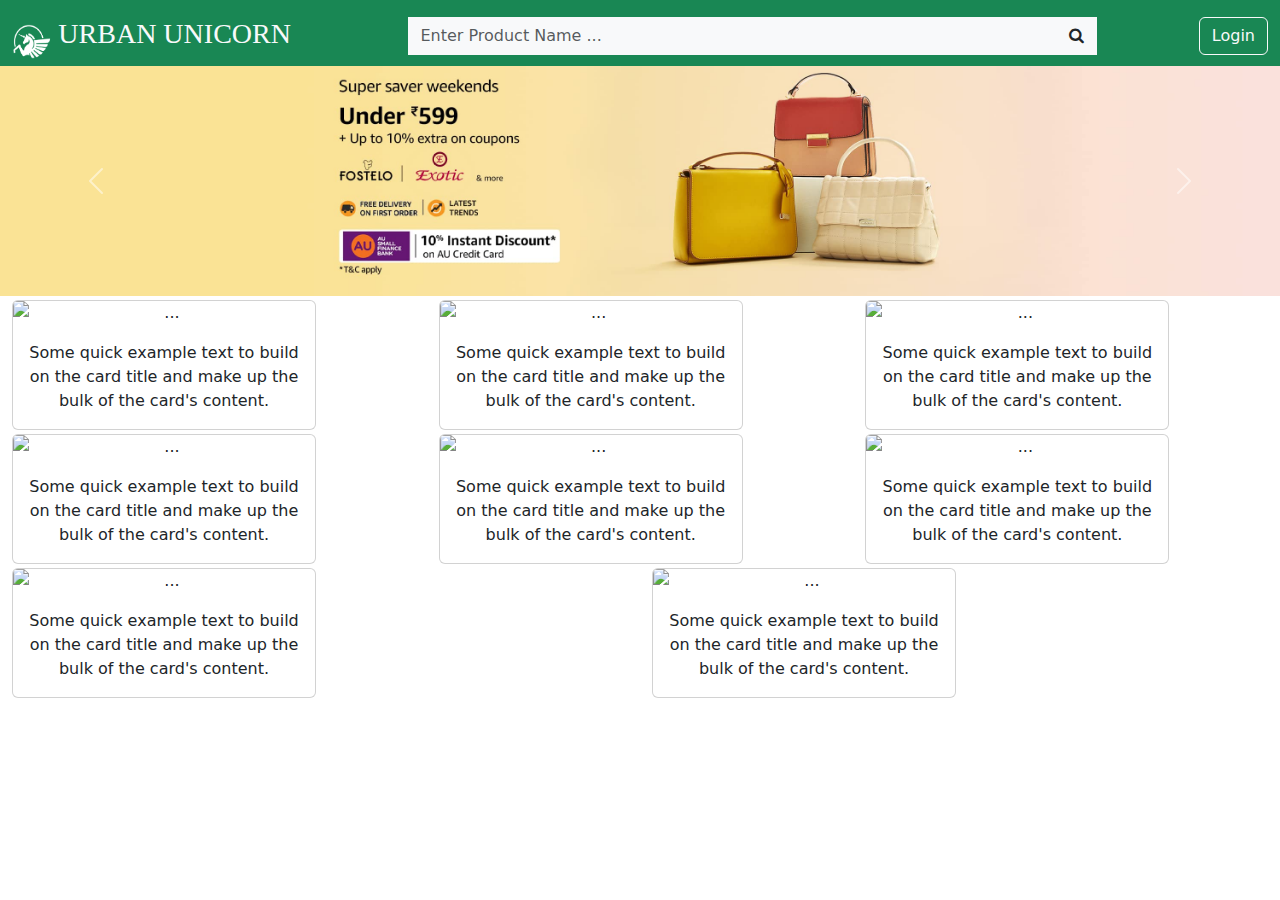
==== index.html @ f3f1f950 "uu" ====
<!DOCTYPE html>
<html lang="en">

<head>
  <meta charset="UTF-8">
  <meta name="viewport" content="width=device-width, initial-scale=1.0">
  <title>UrbanUnicorn</title>
  <link rel="stylesheet" href="assets/bootstrap/bootstrap.min.css">
  <link rel="stylesheet" href="https://cdn.jsdelivr.net/npm/font-awesome@4.7.0/css/font-awesome.css">
  <link rel="stylesheet" href="assets/style.css">
  <link rel="icon" href="assets/logo.png" type="image/x-icon">
</head>

<body>
  <header style="width: 100vw;">
    <nav class="navbar navbar-expand-lg bg-success" style="width: 100vw;">
      <div class="container-fluid">
        <a class="navbar-brand" href="#">
          <img src="assets/logo.png" alt="Logo" width="40" height="35" class="d-inline-block align-text-top">
          <span class="text-light fs-3"
            style="font-family: Cambria, Cochin, Georgia, Times, 'Times New Roman', serif;">URBAN UNICORN</span>
        </a>

        <form class="d-flex bg-light " role="search" action="search.html">
          <input style="width: 50vw;" class="form-control me-2 rounded-0 bg-light border-0" type="search"
            placeholder="Enter Product Name ..." aria-label="Search">
          <button class="btn " type="submit"><i class="fa fa-search"></i></button>
        </form>



        <!-- Button trigger modal -->
        <button type="button" class="btn btn-outline-light  login-bth" data-bs-toggle="modal"
          data-bs-target="#loginModal">
          Login
        </button>
        <!-- Login Modal -->
        <div class="modal fade " id="loginModal" tabindex="-1" aria-labelledby="exampleModalLabel" aria-hidden="true">
          <div class="modal-dialog">
            <div class="modal-content">
              <div class="modal-header">
                <h1 class="modal-title fs-5" id="exampleModalLabel">Login</h1>
                <button type="button" class="btn-close" data-bs-dismiss="modal" aria-label="Close"></button>
              </div>
              <div class="modal-body">
                <!-- form -->
                <form>
                  <div class="mb-3">
                    <label for="exampleInputEmail1" class="form-label">Email address</label>
                    <input type="email" class="form-control" id="exampleInputEmail1" aria-describedby="emailHelp">
                  </div>
                  <div class="mb-3">
                    <label for="exampleInputPassword1" class="form-label">Password</label>
                    <input type="password" class="form-control" id="exampleInputPassword1">
                  </div>
                  <button type="submit" class="btn btn-primary">Login</button>
                </form>
                Dont have an account?
                <a type="button" class="" style="text-decoration: none;" data-bs-toggle="modal"
                  data-bs-target="#signupModal">
                  SignUp Now
                </a>
              </div>
            </div>
          </div>
        </div>


        <!-- Signup Modal -->
        <div class="modal fade " id="signupModal" tabindex="-1" aria-labelledby="exampleModalLabel" aria-hidden="true">
          <div class="modal-dialog">
            <div class="modal-content">
              <div class="modal-header">
                <h1 class="modal-title fs-5" id="exampleModalLabel">Sign-Up</h1>
                <button type="button" class="btn-close" data-bs-dismiss="modal" aria-label="Close"></button>
              </div>
              <div class="modal-body">
                <!-- form -->
                <form>
                  <div class="mb-3">
                    <label for="exampleInputEmail1" class="form-label"> Enter Name</label>
                    <input type="text" class="form-control" aria-describedby="emailHelp">
                  </div>
                  <div class="mb-3">
                    <label for="exampleInputEmail1" class="form-label"> Enter Email address</label>
                    <input type="email" class="form-control" id="exampleInputEmail1" aria-describedby="emailHelp">
                  </div>
                  <div class="mb-3">
                    <label for="exampleInputPassword1" class="form-label">Password</label>
                    <input type="password" class="form-control" id="exampleInputPassword1">
                  </div>
                  <button type="submit" class="btn btn-primary">Register</button>
                </form>
              </div>
            </div>
          </div>
        </div>


      </div>
    </nav>
  </header>

  <main style="background-color: #dddddd;">
    <div id="carouselExampleInterval " class="carousel slide mt-3" data-bs-ride="carousel">
      <div class="carousel-inner" style="height: 230px; width: 100vw;">
        <div class="carousel-item active" data-bs-interval="2000">
          <img src="assets/images/banner1.jpg" class="d-block w-100" alt="...">
        </div>
        <div class="carousel-item" data-bs-interval="2000">
          <img src="assets/images/banner2.jpg" class="d-block w-100" alt="...">
        </div>
        <div class="carousel-item" data-bs-interval="2000">
          <img src="assets/images/banner3.jpg" class="d-block w-100" alt="...">
        </div>
      </div>
      <button class="carousel-control-prev" type="button" data-bs-target="#carouselExampleInterval"
        data-bs-slide="prev">
        <span class="carousel-control-prev-icon" aria-hidden="true"></span>
        <span class="visually-hidden">Previous</span>
      </button>
      <button class="carousel-control-next" type="button" data-bs-target="#carouselExampleInterval"
        data-bs-slide="next">
        <span class="carousel-control-next-icon" aria-hidden="true"></span>
        <span class="visually-hidden">Next</span>
      </button>
    </div>







  </main>
  <div class="container-fluid ">
    <div class=" text-center ">
      <div class="row " style="width: 100vw;">
        <div class="col mt-1">

          <div class="card" style="width: 19rem;">
            <img src="https://source.unsplash.com/300x200/?smartphone" class="card-img-top" alt="...">
            <div class="card-body">
              <p class="card-text">Some quick example text to build on the card title and make up the bulk of the card's
                content.</p>
            </div>
          </div>

        </div>
        <div class="col mt-1">

          <div class="card" style="width: 19rem;">
            <img src="https://source.unsplash.com/300x200/?shoes" class="card-img-top" alt="...">
            <div class="card-body">
              <p class="card-text">Some quick example text to build on the card title and make up the bulk of the card's
                content.</p>
            </div>
          </div>

        </div>
        <div class="col mt-1">

          <div class="card" style="width: 19rem;">
            <img src="https://source.unsplash.com/300x200/?computer" class="card-img-top" alt="...">
            <div class="card-body">
              <p class="card-text">Some quick example text to build on the card title and make up the bulk of the card's
                content.</p>
            </div>
          </div>

        </div>
        <div class="col mt-1">
          <div class="card" style="width: 19rem;">
            <img src="https://source.unsplash.com/300x200/?shirts" class="card-img-top" alt="...">
            <div class="card-body">
              <p class="card-text">Some quick example text to build on the card title and make up the bulk of the card's
                content.</p>
            </div>
          </div>
        </div>

        <div class="col mt-1">

          <div class="card" style="width: 19rem;">
            <img src="https://source.unsplash.com/300x200/?spects" class="card-img-top" alt="...">
            <div class="card-body">
              <p class="card-text">Some quick example text to build on the card title and make up the bulk of the card's
                content.</p>
            </div>
          </div>

        </div>
        <div class="col mt-1">

          <div class="card" style="width: 19rem;">
            <img src="https://source.unsplash.com/300x200/?chairs" class="card-img-top" alt="...">
            <div class="card-body">
              <p class="card-text">Some quick example text to build on the card title and make up the bulk of the card's
                content.</p>
            </div>
          </div>

        </div>
        <div class="col mt-1">

          <div class="card" style="width: 19rem;">
            <img src="https://source.unsplash.com/300x200/?jeans" class="card-img-top" alt="...">
            <div class="card-body">
              <p class="card-text">Some quick example text to build on the card title and make up the bulk of the card's
                content.</p>
            </div>
          </div>

        </div>
        <div class="col mt-1">
          <div class="card" style="width: 19rem;">
            <img src="https://source.unsplash.com/300x200/?outfit" class="card-img-top" alt="...">
            <div class="card-body">
              <p class="card-text">Some quick example text to build on the card title and make up the bulk of the card's
                content.</p>
            </div>
          </div>
        </div>

      </div>
    </div>
  </div>



</body>
<script src="assets/bootstrap/bootstrap.bundle.min.js"></script>

</html>
---- assets/style.css ----
*{
    margin: 0;
    padding: 0;
}
 /* Hide scrollbar for Chrome, Safari and Opera */
body::-webkit-scrollbar {
    display: none;
  }
  
  /* Hide scrollbar for IE, Edge and Firefox */
 body {
    -ms-overflow-style: none;  /* IE and Edge */
    scrollbar-width: none;  /* Firefox */
  } 
  html {
    scrollbar-width: none;
  }

header{
    background-color: #800000;
    height: 50px;
    cursor: default;
    width: 100vw;
    position: absolute;
    position: static;
}
header .logo{
    display: inline;
    padding-left: 20px;
    color: white;
    text-decoration: none;

}
header .logo img{
    display: inline;
    width: 40px;
    height: 34px;
    margin-bottom: 10px;
}
header .logo h1{
    display: inline;
    text-transform: uppercase;
    font-size: 33px;
    font-family: Cambria, Cochin, Georgia, Times, 'Times New Roman', serif;
}
header .search{
    display: inline;
    margin-left: 20px;
    padding: 10px;
    background-color: #fff;
}
header .search i{
    display: inline;
    position: relative;
    color: gray;
    background-color: #fff;
    height: 35px;
    width: 35px;
}
form{
    display: inline;
}
header .search input{
    height: 35px;
    width: 300px;
    padding-left: 10px;
    border: none;
    border-color: transparent;
    outline: none;
}
header .search input::placeholder {
    font: 18px sans-serif;
}


main .banner{
    margin-top: 60px;
}
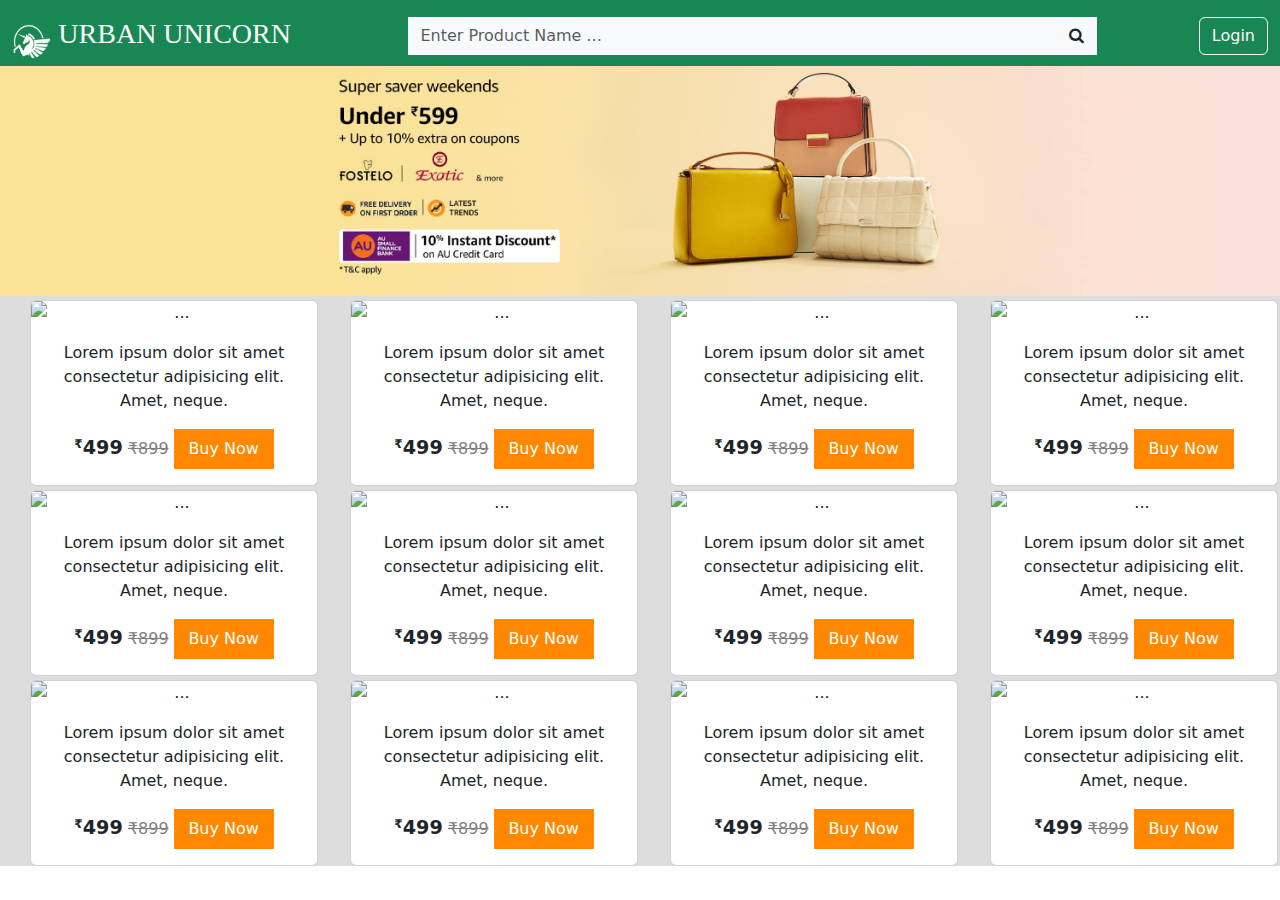
==== commit b326fcd9: "todolist" ====
--- a/index.html
+++ b/index.html
@@ -3,7 +3,7 @@
 
 <head>
   <meta charset="UTF-8">
-  <meta name="viewport" content="width=device-width, initial-scale=1.0">
+  <meta name="viewport" content="width=1024, initial-scale=1, maximum-scale=1, user-scalable=yes">
   <title>UrbanUnicorn</title>
   <link rel="stylesheet" href="assets/bootstrap/bootstrap.min.css">
   <link rel="stylesheet" href="https://cdn.jsdelivr.net/npm/font-awesome@4.7.0/css/font-awesome.css">
@@ -101,132 +101,187 @@
     </nav>
   </header>
 
-  <main style="background-color: #dddddd;">
+  <main  style="background-color: #dddddd;">
     <div id="carouselExampleInterval " class="carousel slide mt-3" data-bs-ride="carousel">
       <div class="carousel-inner" style="height: 230px; width: 100vw;">
-        <div class="carousel-item active" data-bs-interval="2000">
+        <div class="carousel-item active" data-bs-interval="2500">
           <img src="assets/images/banner1.jpg" class="d-block w-100" alt="...">
         </div>
-        <div class="carousel-item" data-bs-interval="2000">
+        <div class="carousel-item" data-bs-interval="2500">
           <img src="assets/images/banner2.jpg" class="d-block w-100" alt="...">
         </div>
-        <div class="carousel-item" data-bs-interval="2000">
+        <div class="carousel-item" data-bs-interval="2500">
           <img src="assets/images/banner3.jpg" class="d-block w-100" alt="...">
         </div>
       </div>
-      <button class="carousel-control-prev" type="button" data-bs-target="#carouselExampleInterval"
-        data-bs-slide="prev">
-        <span class="carousel-control-prev-icon" aria-hidden="true"></span>
-        <span class="visually-hidden">Previous</span>
-      </button>
-      <button class="carousel-control-next" type="button" data-bs-target="#carouselExampleInterval"
-        data-bs-slide="next">
-        <span class="carousel-control-next-icon" aria-hidden="true"></span>
-        <span class="visually-hidden">Next</span>
-      </button>
+      
     </div>
 
 
 
 
-
-
-
-  </main>
-  <div class="container-fluid ">
-    <div class=" text-center ">
-      <div class="row " style="width: 100vw;">
-        <div class="col mt-1">
-
-          <div class="card" style="width: 19rem;">
-            <img src="https://source.unsplash.com/300x200/?smartphone" class="card-img-top" alt="...">
-            <div class="card-body">
-              <p class="card-text">Some quick example text to build on the card title and make up the bulk of the card's
-                content.</p>
-            </div>
-          </div>
-
-        </div>
-        <div class="col mt-1">
-
-          <div class="card" style="width: 19rem;">
-            <img src="https://source.unsplash.com/300x200/?shoes" class="card-img-top" alt="...">
-            <div class="card-body">
-              <p class="card-text">Some quick example text to build on the card title and make up the bulk of the card's
-                content.</p>
-            </div>
-          </div>
-
-        </div>
-        <div class="col mt-1">
-
-          <div class="card" style="width: 19rem;">
-            <img src="https://source.unsplash.com/300x200/?computer" class="card-img-top" alt="...">
-            <div class="card-body">
-              <p class="card-text">Some quick example text to build on the card title and make up the bulk of the card's
-                content.</p>
-            </div>
-          </div>
-
-        </div>
-        <div class="col mt-1">
-          <div class="card" style="width: 19rem;">
-            <img src="https://source.unsplash.com/300x200/?shirts" class="card-img-top" alt="...">
-            <div class="card-body">
-              <p class="card-text">Some quick example text to build on the card title and make up the bulk of the card's
-                content.</p>
-            </div>
-          </div>
-        </div>
-
-        <div class="col mt-1">
-
-          <div class="card" style="width: 19rem;">
-            <img src="https://source.unsplash.com/300x200/?spects" class="card-img-top" alt="...">
-            <div class="card-body">
-              <p class="card-text">Some quick example text to build on the card title and make up the bulk of the card's
-                content.</p>
-            </div>
-          </div>
-
-        </div>
-        <div class="col mt-1">
-
-          <div class="card" style="width: 19rem;">
-            <img src="https://source.unsplash.com/300x200/?chairs" class="card-img-top" alt="...">
-            <div class="card-body">
-              <p class="card-text">Some quick example text to build on the card title and make up the bulk of the card's
-                content.</p>
-            </div>
-          </div>
-
-        </div>
-        <div class="col mt-1">
-
-          <div class="card" style="width: 19rem;">
-            <img src="https://source.unsplash.com/300x200/?jeans" class="card-img-top" alt="...">
-            <div class="card-body">
-              <p class="card-text">Some quick example text to build on the card title and make up the bulk of the card's
-                content.</p>
-            </div>
-          </div>
-
-        </div>
-        <div class="col mt-1">
-          <div class="card" style="width: 19rem;">
-            <img src="https://source.unsplash.com/300x200/?outfit" class="card-img-top" alt="...">
-            <div class="card-body">
-              <p class="card-text">Some quick example text to build on the card title and make up the bulk of the card's
-                content.</p>
-            </div>
-          </div>
-        </div>
-
+    <div class="container-fluid " style="margin-left: 18px; margin-right: 20px;">
+      <div class=" text-center ">
+        <div class="row product" style="width: 100vw;">
+          <div class="col mt-1">
+  
+            <div class="card" style="width: 18rem;">
+              <img src="https://source.unsplash.com/300x200/?smartphone" class="card-img-top" alt="...">
+              <div class="card-body ">
+                <p class="card-text">Lorem ipsum dolor sit amet consectetur adipisicing elit. Amet, neque.</p>
+                <b><sup>₹</sup><span style="font-size: larger;">499</span></b> <span style="color: grey; text-decoration: line-through;">₹899</span>
+                <button class="b1">Buy Now</button>
+              </div>
+            </div>
+  
+          </div>
+          <div class="col mt-1">
+  
+            <div class="card" style="width: 18rem;">
+              <img src="https://source.unsplash.com/300x200/?shoes" class="card-img-top" alt="...">
+              <div class="card-body">
+                <p class="card-text">Lorem ipsum dolor sit amet consectetur adipisicing elit. Amet, neque.</p>
+                <b><sup>₹</sup><span style="font-size: larger;">499</span></b> <span style="color: grey; text-decoration: line-through;">₹899</span>
+                <button class="b1">Buy Now</button>
+              </div>
+            </div>
+  
+          </div>
+          <div class="col mt-1">
+  
+            <div class="card" style="width: 18rem;">
+              <img src="https://source.unsplash.com/300x200/?computer" class="card-img-top" alt="...">
+              <div class="card-body">
+                <p class="card-text">Lorem ipsum dolor sit amet consectetur adipisicing elit. Amet, neque.</p>
+                <b><sup>₹</sup><span style="font-size: larger;">499</span></b> <span style="color: grey; text-decoration: line-through;">₹899</span>
+                <button class="b1">Buy Now</button>
+              </div>
+            </div>
+  
+          </div>
+          <div class="col mt-1">
+            <div class="card" style="width: 18rem;">
+              <img src="https://source.unsplash.com/300x200/?shirts" class="card-img-top" alt="...">
+              <div class="card-body">
+                <p class="card-text">Lorem ipsum dolor sit amet consectetur adipisicing elit. Amet, neque.</p>
+                <b><sup>₹</sup><span style="font-size: larger;">499</span></b> <span style="color: grey; text-decoration: line-through;">₹899</span>
+                <button class="b1">Buy Now</button>
+              </div>
+            </div>
+          </div>
+  
+          <div class="col mt-1">
+  
+            <div class="card" style="width: 18rem;">
+              <img src="https://source.unsplash.com/300x200/?spects" class="card-img-top" alt="...">
+              <div class="card-body">
+                <p class="card-text">Lorem ipsum dolor sit amet consectetur adipisicing elit. Amet, neque.</p>
+                <b><sup>₹</sup><span style="font-size: larger;">499</span></b> <span style="color: grey; text-decoration: line-through;">₹899</span>
+                <button class="b1">Buy Now</button>
+              </div>
+            </div>
+  
+          </div>
+
+          
+          <div class="col mt-1">
+  
+            <div class="card" style="width: 18rem;">
+              <img src="https://source.unsplash.com/300x200/?chairs" class="card-img-top" alt="...">
+              <div class="card-body">
+                <p class="card-text">Lorem ipsum dolor sit amet consectetur adipisicing elit. Amet, neque.</p>
+                <b><sup>₹</sup><span style="font-size: larger;">499</span></b> <span style="color: grey; text-decoration: line-through;">₹899</span>
+                <button class="b1">Buy Now</button>
+              </div>
+            </div>
+  
+          </div>
+          <div class="col mt-1">
+  
+            <div class="card" style="width: 18rem;">
+              <img src="https://source.unsplash.com/300x200/?music" class="card-img-top" alt="...">
+              <div class="card-body">
+                <p class="card-text">Lorem ipsum dolor sit amet consectetur adipisicing elit. Amet, neque.</p>
+                <b><sup>₹</sup><span style="font-size: larger;">499</span></b> <span style="color: grey; text-decoration: line-through;">₹899</span>
+                <button class="b1">Buy Now</button>
+              </div>
+            </div>
+  
+          </div>
+          <div class="col mt-1">
+  
+            <div class="card" style="width: 18rem;">
+              <img src="https://source.unsplash.com/300x200/?game" class="card-img-top" alt="...">
+              <div class="card-body">
+                <p class="card-text">Lorem ipsum dolor sit amet consectetur adipisicing elit. Amet, neque.</p>
+                <b><sup>₹</sup><span style="font-size: larger;">499</span></b> <span style="color: grey; text-decoration: line-through;">₹899</span>
+                <button class="b1">Buy Now</button>
+              </div>
+            </div>
+  
+          </div>
+          <div class="col mt-1">
+  
+            <div class="card" style="width: 18rem;">
+              <img src="https://source.unsplash.com/300x200/?band" class="card-img-top" alt="...">
+              <div class="card-body">
+                <p class="card-text">Lorem ipsum dolor sit amet consectetur adipisicing elit. Amet, neque.</p>
+                <b><sup>₹</sup><span style="font-size: larger;">499</span></b> <span style="color: grey; text-decoration: line-through;">₹899</span>
+                <button class="b1">Buy Now</button>
+              </div>
+            </div>
+  
+          </div>
+          <div class="col mt-1">
+  
+            <div class="card" style="width: 18rem;">
+              <img src="https://source.unsplash.com/300x200/?harddisk" class="card-img-top" alt="...">
+              <div class="card-body">
+                <p class="card-text">Lorem ipsum dolor sit amet consectetur adipisicing elit. Amet, neque.</p>
+                <b><sup>₹</sup><span style="font-size: larger;">499</span></b> <span style="color: grey; text-decoration: line-through;">₹899</span>
+                <button class="b1">Buy Now</button>
+              </div>
+            </div>
+  
+          </div>
+
+          <div class="col mt-1">
+  
+            <div class="card" style="width: 18rem;">
+              <img src="https://source.unsplash.com/300x200/?headphone" class="card-img-top" alt="...">
+              <div class="card-body">
+                <p class="card-text">Lorem ipsum dolor sit amet consectetur adipisicing elit. Amet, neque.</p>
+                <b><sup>₹</sup><span style="font-size: larger;">499</span></b> <span style="color: grey; text-decoration: line-through;">₹899</span>
+                <button class="b1">Buy Now</button>
+              </div>
+            </div>
+  
+          </div>
+          
+          <div class="col mt-1">
+  
+            <div class="card" style="width: 18rem;">
+              <img src="https://source.unsplash.com/300x200/?hair" class="card-img-top" alt="...">
+              <div class="card-body">
+                <p class="card-text">Lorem ipsum dolor sit amet consectetur adipisicing elit. Amet, neque.</p>
+                <b><sup>₹</sup><span style="font-size: larger;">499</span></b> <span style="color: grey; text-decoration: line-through;">₹899</span>
+                <button class="b1">Buy Now</button>
+              </div>
+            </div>
+  
+          </div>
+
+          
+  
+        </div>
       </div>
     </div>
-  </div>
-
-
+
+
+  </main>
+
+
+  
 
 </body>
 <script src="assets/bootstrap/bootstrap.bundle.min.js"></script>
--- a/assets/style.css
+++ b/assets/style.css
@@ -11,6 +11,7 @@
  body {
     -ms-overflow-style: none;  /* IE and Edge */
     scrollbar-width: none;  /* Firefox */
+    scroll-behavior: smooth;
   } 
   html {
     scrollbar-width: none;
@@ -75,4 +76,19 @@
 
 main .banner{
     margin-top: 60px;
-}+}
+
+.product button {
+    background-color: #f80;
+    color: #fff;
+    border: none;
+    padding: 5px ;
+    cursor: pointer;
+    height: 40px;
+    width: 100px;
+  
+  }
+  
+  .product button:hover {
+    background-color: #f60;
+  }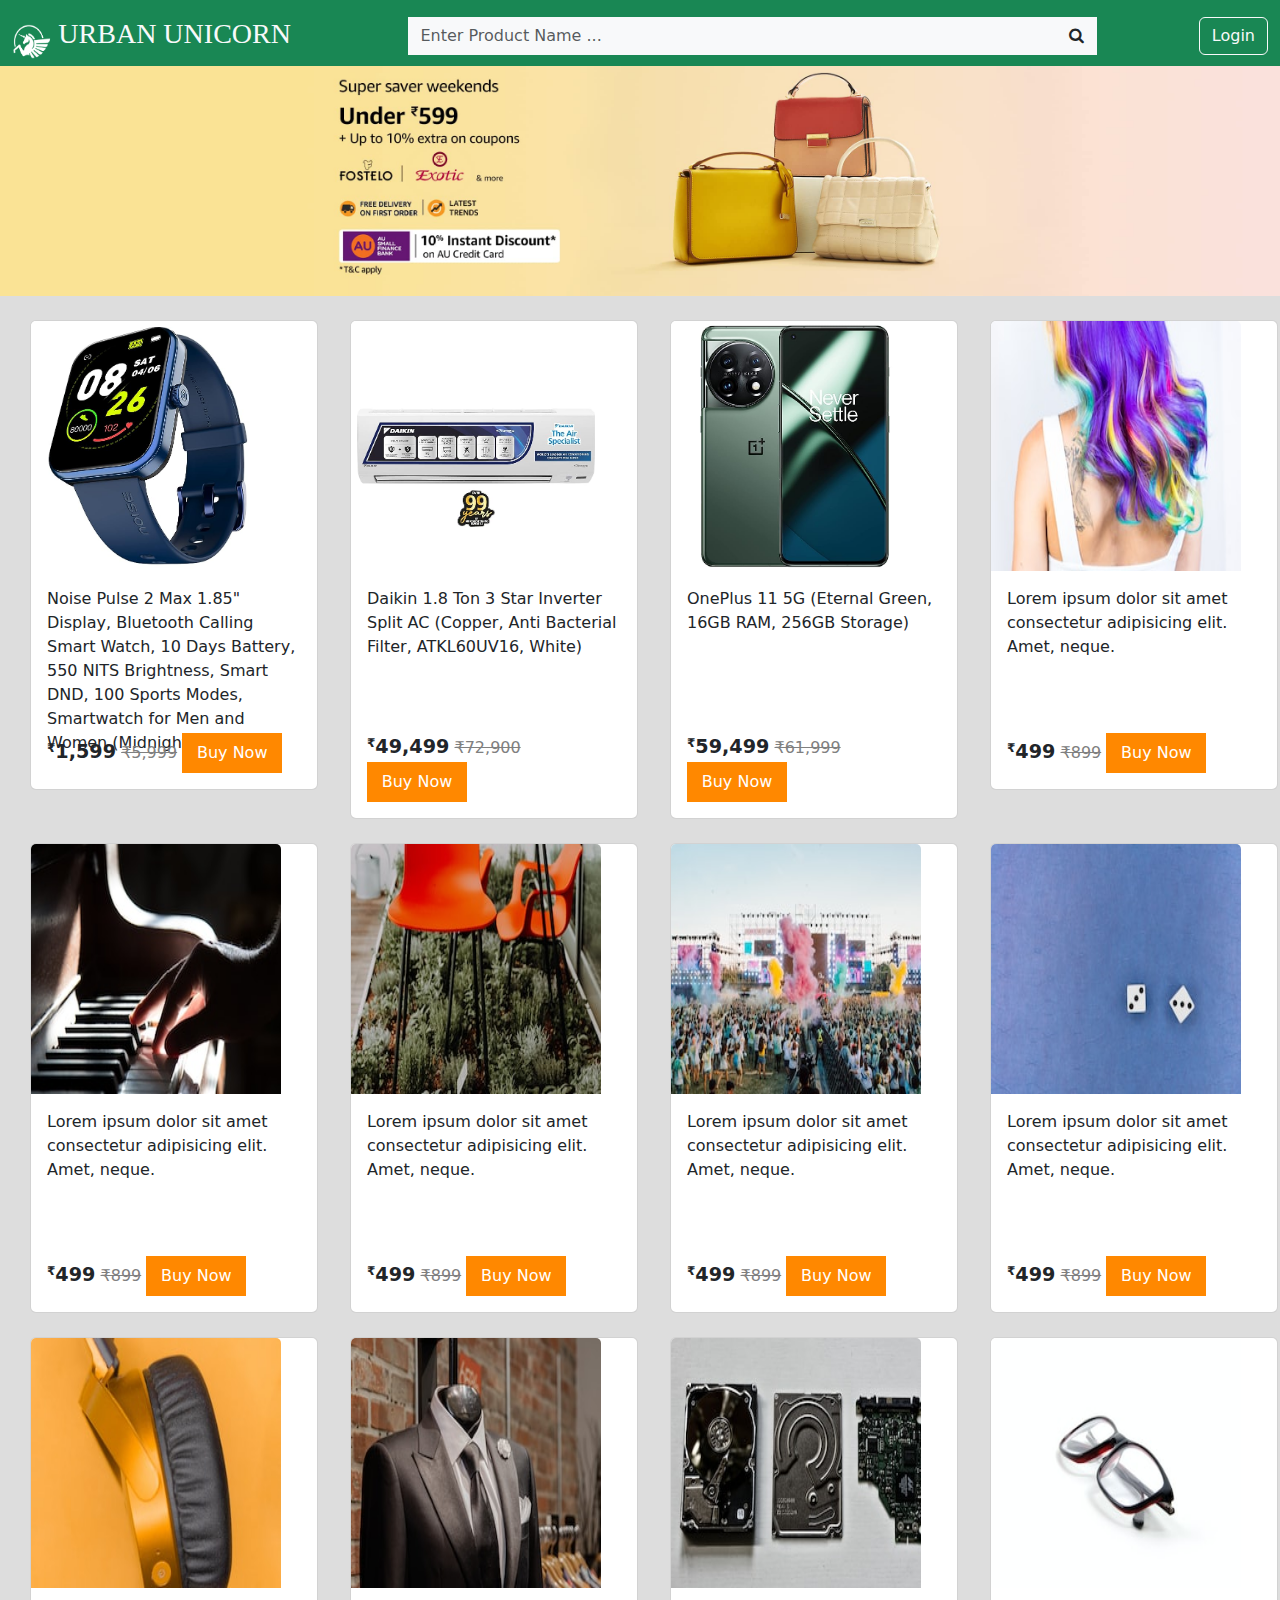
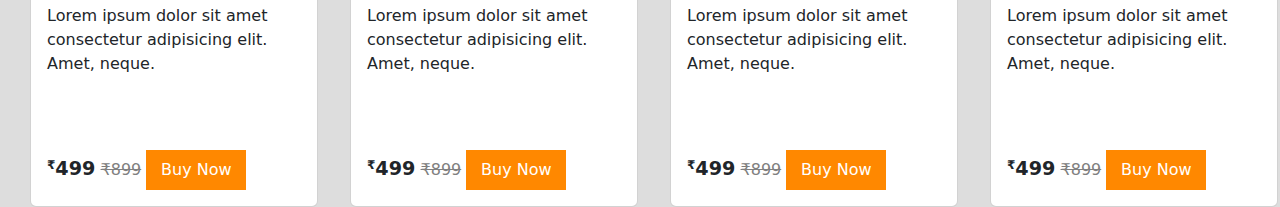
==== commit 3dded94d: "uu" ====
--- a/index.html
+++ b/index.html
@@ -121,61 +121,61 @@
 
 
     <div class="container-fluid " style="margin-left: 18px; margin-right: 20px;">
-      <div class=" text-center ">
-        <div class="row product" style="width: 100vw;">
-          <div class="col mt-1">
-  
-            <div class="card" style="width: 18rem;">
-              <img src="https://source.unsplash.com/300x200/?smartphone" class="card-img-top" alt="...">
+      <div class=" text-first ">
+        <div class="row product " style="width: 100vw;">
+          <div class="col mt-4">
+  
+            <div class="card" style="width: 18rem;">
+              <img src="assets/images/1.jpg" class="card-img-top" alt="..." style="height: 250px; width: 250px;">
               <div class="card-body ">
-                <p class="card-text">Lorem ipsum dolor sit amet consectetur adipisicing elit. Amet, neque.</p>
-                <b><sup>₹</sup><span style="font-size: larger;">499</span></b> <span style="color: grey; text-decoration: line-through;">₹899</span>
-                <button class="b1">Buy Now</button>
-              </div>
-            </div>
-  
-          </div>
-          <div class="col mt-1">
-  
-            <div class="card" style="width: 18rem;">
-              <img src="https://source.unsplash.com/300x200/?shoes" class="card-img-top" alt="...">
-              <div class="card-body">
-                <p class="card-text">Lorem ipsum dolor sit amet consectetur adipisicing elit. Amet, neque.</p>
-                <b><sup>₹</sup><span style="font-size: larger;">499</span></b> <span style="color: grey; text-decoration: line-through;">₹899</span>
-                <button class="b1">Buy Now</button>
-              </div>
-            </div>
-  
-          </div>
-          <div class="col mt-1">
-  
-            <div class="card" style="width: 18rem;">
-              <img src="https://source.unsplash.com/300x200/?computer" class="card-img-top" alt="...">
-              <div class="card-body">
-                <p class="card-text">Lorem ipsum dolor sit amet consectetur adipisicing elit. Amet, neque.</p>
-                <b><sup>₹</sup><span style="font-size: larger;">499</span></b> <span style="color: grey; text-decoration: line-through;">₹899</span>
-                <button class="b1">Buy Now</button>
-              </div>
-            </div>
-  
-          </div>
-          <div class="col mt-1">
-            <div class="card" style="width: 18rem;">
-              <img src="https://source.unsplash.com/300x200/?shirts" class="card-img-top" alt="...">
-              <div class="card-body">
-                <p class="card-text">Lorem ipsum dolor sit amet consectetur adipisicing elit. Amet, neque.</p>
-                <b><sup>₹</sup><span style="font-size: larger;">499</span></b> <span style="color: grey; text-decoration: line-through;">₹899</span>
-                <button class="b1">Buy Now</button>
-              </div>
-            </div>
-          </div>
-  
-          <div class="col mt-1">
-  
-            <div class="card" style="width: 18rem;">
-              <img src="https://source.unsplash.com/300x200/?spects" class="card-img-top" alt="...">
-              <div class="card-body">
-                <p class="card-text">Lorem ipsum dolor sit amet consectetur adipisicing elit. Amet, neque.</p>
+                <p class="card-text" style="height: 130px;" style="height: 130px;">Noise Pulse 2 Max 1.85" Display, Bluetooth Calling Smart Watch, 10 Days Battery, 550 NITS Brightness, Smart DND, 100 Sports Modes, Smartwatch for Men and Women (Midnight Blue)</p>
+                <b><sup>₹</sup><span style="font-size: larger;">1,599</span></b> <span style="color: grey; text-decoration: line-through;">₹5,999</span>
+                <button class="b1">Buy Now</button>
+              </div>
+            </div>
+  
+          </div>
+          <div class="col mt-4">
+  
+            <div class="card" style="width: 18rem;">
+              <img src="assets/images/2.jpg" class="card-img-top" alt="..."style="height: 250px; width: 250px;">
+              <div class="card-body">
+                <p class="card-text" style="height: 130px;" style="height: 130px;">Daikin 1.8 Ton 3 Star Inverter Split AC (Copper, Anti Bacterial Filter, ATKL60UV16, White)</p>
+                <b><sup>₹</sup><span style="font-size: larger;">49,499</span></b> <span style="color: grey; text-decoration: line-through;">₹72,900</span>
+                <button class="b1">Buy Now</button>
+              </div>
+            </div>
+  
+          </div>
+          <div class="col mt-4">
+  
+            <div class="card" style="width: 18rem;">
+              <img src="assets/images/3.jpg" class="card-img-top" alt="..." style="height: 250px; width: 250px;">
+              <div class="card-body">
+                <p class="card-text" style="height: 130px;">OnePlus 11 5G (Eternal Green, 16GB RAM, 256GB Storage)</p>
+                <b><sup>₹</sup><span style="font-size: larger;">59,499</span></b> <span style="color: grey; text-decoration: line-through;">₹61,999</span>
+                <button class="b1">Buy Now</button>
+              </div>
+            </div>
+  
+          </div>
+          <div class="col mt-4">
+            <div class="card" style="width: 18rem;">
+              <img src="assets/images/4.jpg" class="card-img-top" alt="..."style="height: 250px; width: 250px;">
+              <div class="card-body">
+                <p class="card-text" style="height: 130px;">Lorem ipsum dolor sit amet consectetur adipisicing elit. Amet, neque.</p>
+                <b><sup>₹</sup><span style="font-size: larger;">499</span></b> <span style="color: grey; text-decoration: line-through;">₹899</span>
+                <button class="b1">Buy Now</button>
+              </div>
+            </div>
+          </div>
+  
+          <div class="col mt-4">
+  
+            <div class="card" style="width: 18rem;">
+              <img src="assets/images/5.jpg" class="card-img-top" alt="..."style="height: 250px; width: 250px;">
+              <div class="card-body">
+                <p class="card-text" style="height: 130px;">Lorem ipsum dolor sit amet consectetur adipisicing elit. Amet, neque.</p>
                 <b><sup>₹</sup><span style="font-size: larger;">499</span></b> <span style="color: grey; text-decoration: line-through;">₹899</span>
                 <button class="b1">Buy Now</button>
               </div>
@@ -184,73 +184,73 @@
           </div>
 
           
-          <div class="col mt-1">
-  
-            <div class="card" style="width: 18rem;">
-              <img src="https://source.unsplash.com/300x200/?chairs" class="card-img-top" alt="...">
-              <div class="card-body">
-                <p class="card-text">Lorem ipsum dolor sit amet consectetur adipisicing elit. Amet, neque.</p>
-                <b><sup>₹</sup><span style="font-size: larger;">499</span></b> <span style="color: grey; text-decoration: line-through;">₹899</span>
-                <button class="b1">Buy Now</button>
-              </div>
-            </div>
-  
-          </div>
-          <div class="col mt-1">
-  
-            <div class="card" style="width: 18rem;">
-              <img src="https://source.unsplash.com/300x200/?music" class="card-img-top" alt="...">
-              <div class="card-body">
-                <p class="card-text">Lorem ipsum dolor sit amet consectetur adipisicing elit. Amet, neque.</p>
-                <b><sup>₹</sup><span style="font-size: larger;">499</span></b> <span style="color: grey; text-decoration: line-through;">₹899</span>
-                <button class="b1">Buy Now</button>
-              </div>
-            </div>
-  
-          </div>
-          <div class="col mt-1">
-  
-            <div class="card" style="width: 18rem;">
-              <img src="https://source.unsplash.com/300x200/?game" class="card-img-top" alt="...">
-              <div class="card-body">
-                <p class="card-text">Lorem ipsum dolor sit amet consectetur adipisicing elit. Amet, neque.</p>
-                <b><sup>₹</sup><span style="font-size: larger;">499</span></b> <span style="color: grey; text-decoration: line-through;">₹899</span>
-                <button class="b1">Buy Now</button>
-              </div>
-            </div>
-  
-          </div>
-          <div class="col mt-1">
-  
-            <div class="card" style="width: 18rem;">
-              <img src="https://source.unsplash.com/300x200/?band" class="card-img-top" alt="...">
-              <div class="card-body">
-                <p class="card-text">Lorem ipsum dolor sit amet consectetur adipisicing elit. Amet, neque.</p>
-                <b><sup>₹</sup><span style="font-size: larger;">499</span></b> <span style="color: grey; text-decoration: line-through;">₹899</span>
-                <button class="b1">Buy Now</button>
-              </div>
-            </div>
-  
-          </div>
-          <div class="col mt-1">
-  
-            <div class="card" style="width: 18rem;">
-              <img src="https://source.unsplash.com/300x200/?harddisk" class="card-img-top" alt="...">
-              <div class="card-body">
-                <p class="card-text">Lorem ipsum dolor sit amet consectetur adipisicing elit. Amet, neque.</p>
-                <b><sup>₹</sup><span style="font-size: larger;">499</span></b> <span style="color: grey; text-decoration: line-through;">₹899</span>
-                <button class="b1">Buy Now</button>
-              </div>
-            </div>
-  
-          </div>
-
-          <div class="col mt-1">
-  
-            <div class="card" style="width: 18rem;">
-              <img src="https://source.unsplash.com/300x200/?headphone" class="card-img-top" alt="...">
-              <div class="card-body">
-                <p class="card-text">Lorem ipsum dolor sit amet consectetur adipisicing elit. Amet, neque.</p>
+          <div class="col mt-4">
+  
+            <div class="card" style="width: 18rem;">
+              <img src="assets/images/6.jpg" class="card-img-top" alt="..."style="height: 250px; width: 250px;">
+              <div class="card-body">
+                <p class="card-text" style="height: 130px;">Lorem ipsum dolor sit amet consectetur adipisicing elit. Amet, neque.</p>
+                <b><sup>₹</sup><span style="font-size: larger;">499</span></b> <span style="color: grey; text-decoration: line-through;">₹899</span>
+                <button class="b1">Buy Now</button>
+              </div>
+            </div>
+  
+          </div>
+          <div class="col mt-4">
+  
+            <div class="card" style="width: 18rem;">
+              <img src="assets/images/7.jpg" class="card-img-top" alt="..."style="height: 250px; width: 250px;">
+              <div class="card-body">
+                <p class="card-text" style="height: 130px;">Lorem ipsum dolor sit amet consectetur adipisicing elit. Amet, neque.</p>
+                <b><sup>₹</sup><span style="font-size: larger;">499</span></b> <span style="color: grey; text-decoration: line-through;">₹899</span>
+                <button class="b1">Buy Now</button>
+              </div>
+            </div>
+  
+          </div>
+          <div class="col mt-4">
+  
+            <div class="card" style="width: 18rem;">
+              <img src="assets/images/8.jpg" class="card-img-top" alt="..."style="height: 250px; width: 250px;">
+              <div class="card-body">
+                <p class="card-text" style="height: 130px;">Lorem ipsum dolor sit amet consectetur adipisicing elit. Amet, neque.</p>
+                <b><sup>₹</sup><span style="font-size: larger;">499</span></b> <span style="color: grey; text-decoration: line-through;">₹899</span>
+                <button class="b1">Buy Now</button>
+              </div>
+            </div>
+  
+          </div>
+          <div class="col mt-4">
+  
+            <div class="card" style="width: 18rem;">
+              <img src="assets/images/9.jpg" class="card-img-top" alt="..."style="height: 250px; width: 250px;">
+              <div class="card-body">
+                <p class="card-text" style="height: 130px;">Lorem ipsum dolor sit amet consectetur adipisicing elit. Amet, neque.</p>
+                <b><sup>₹</sup><span style="font-size: larger;">499</span></b> <span style="color: grey; text-decoration: line-through;">₹899</span>
+                <button class="b1">Buy Now</button>
+              </div>
+            </div>
+  
+          </div>
+          <div class="col mt-4">
+  
+            <div class="card" style="width: 18rem;">
+              <img src="assets/images/10.jpg" class="card-img-top" alt="..."style="height: 250px; width: 250px;">
+              <div class="card-body">
+                <p class="card-text" style="height: 130px;">Lorem ipsum dolor sit amet consectetur adipisicing elit. Amet, neque.</p>
+                <b><sup>₹</sup><span style="font-size: larger;">499</span></b> <span style="color: grey; text-decoration: line-through;">₹899</span>
+                <button class="b1">Buy Now</button>
+              </div>
+            </div>
+  
+          </div>
+
+          <div class="col mt-4">
+  
+            <div class="card" style="width: 18rem;">
+              <img src="assets/images/11.jpg" class="card-img-top" alt="..."style="height: 250px; width: 250px;">
+              <div class="card-body">
+                <p class="card-text" style="height: 130px;">Lorem ipsum dolor sit amet consectetur adipisicing elit. Amet, neque.</p>
                 <b><sup>₹</sup><span style="font-size: larger;">499</span></b> <span style="color: grey; text-decoration: line-through;">₹899</span>
                 <button class="b1">Buy Now</button>
               </div>
@@ -258,12 +258,12 @@
   
           </div>
           
-          <div class="col mt-1">
-  
-            <div class="card" style="width: 18rem;">
-              <img src="https://source.unsplash.com/300x200/?hair" class="card-img-top" alt="...">
-              <div class="card-body">
-                <p class="card-text">Lorem ipsum dolor sit amet consectetur adipisicing elit. Amet, neque.</p>
+          <div class="col mt-4">
+  
+            <div class="card" style="width: 18rem;">
+              <img src="assets/images/12.jpg" class="card-img-top" alt="..."style="height: 250px; width: 250px;">
+              <div class="card-body">
+                <p class="card-text" style="height: 130px;">Lorem ipsum dolor sit amet consectetur adipisicing elit. Amet, neque.</p>
                 <b><sup>₹</sup><span style="font-size: larger;">499</span></b> <span style="color: grey; text-decoration: line-through;">₹899</span>
                 <button class="b1">Buy Now</button>
               </div>
--- a/assets/style.css
+++ b/assets/style.css
@@ -12,6 +12,7 @@
     -ms-overflow-style: none;  /* IE and Edge */
     scrollbar-width: none;  /* Firefox */
     scroll-behavior: smooth;
+    overflow-x: hidden;
   } 
   html {
     scrollbar-width: none;
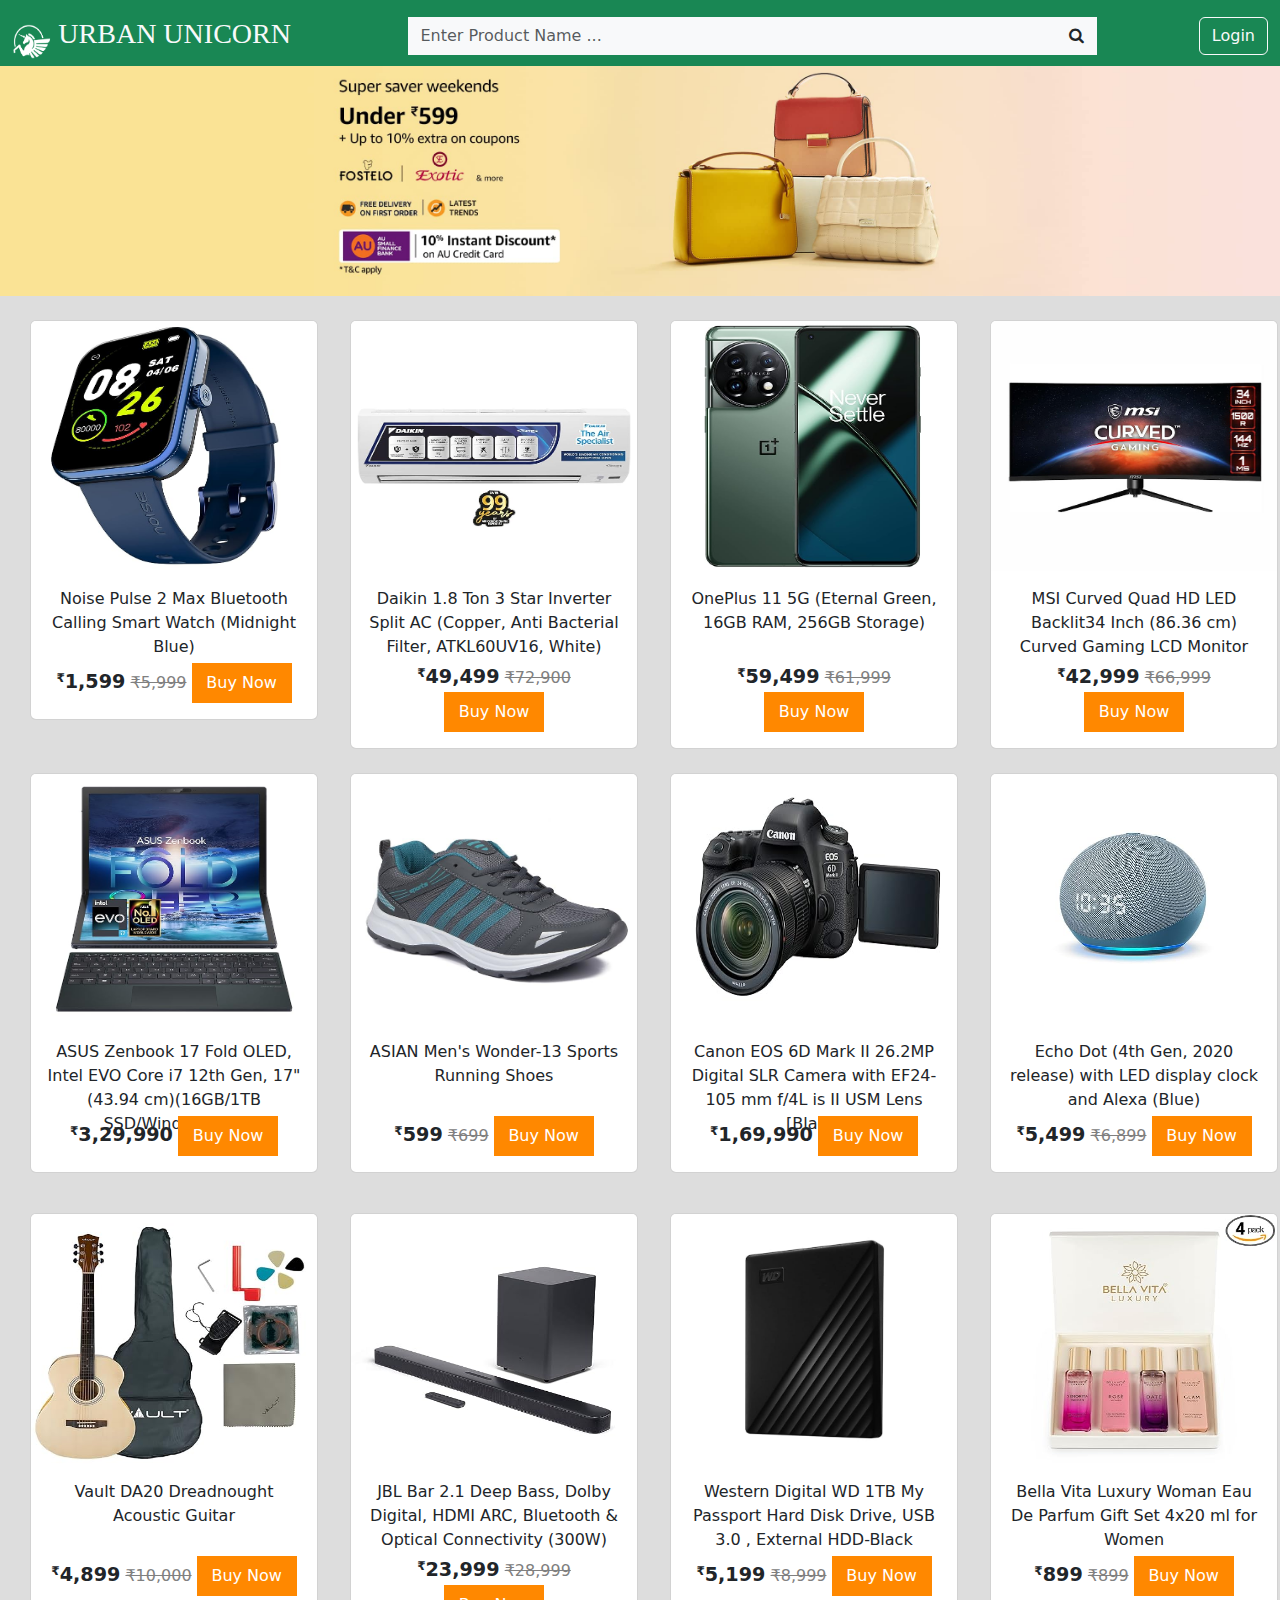
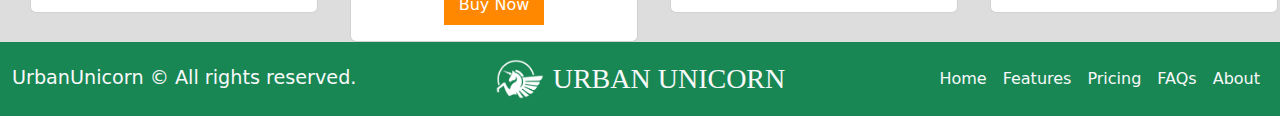
==== commit 717f8a04: "uu" ====
--- a/index.html
+++ b/index.html
@@ -102,7 +102,7 @@
   </header>
 
   <main  style="background-color: #dddddd;">
-    <div id="carouselExampleInterval " class="carousel slide mt-3" data-bs-ride="carousel">
+    <div id="carouselExampleInterval " class="carousel slide mt-3 " data-bs-ride="carousel">
       <div class="carousel-inner" style="height: 230px; width: 100vw;">
         <div class="carousel-item active" data-bs-interval="2500">
           <img src="assets/images/banner1.jpg" class="d-block w-100" alt="...">
@@ -125,10 +125,10 @@
         <div class="row product " style="width: 100vw;">
           <div class="col mt-4">
   
-            <div class="card" style="width: 18rem;">
-              <img src="assets/images/1.jpg" class="card-img-top" alt="..." style="height: 250px; width: 250px;">
+            <div class="card" style="width: 18rem; text-align: center;">
+              <img src="assets/images/1.jpg" class="card-img-top" alt="..." style="height: 250px; width: 286px;">
               <div class="card-body ">
-                <p class="card-text" style="height: 130px;" style="height: 130px;">Noise Pulse 2 Max 1.85" Display, Bluetooth Calling Smart Watch, 10 Days Battery, 550 NITS Brightness, Smart DND, 100 Sports Modes, Smartwatch for Men and Women (Midnight Blue)</p>
+                <p class="card-text" style="height: 60px;">Noise Pulse 2 Max Bluetooth Calling Smart Watch (Midnight Blue)</p>
                 <b><sup>₹</sup><span style="font-size: larger;">1,599</span></b> <span style="color: grey; text-decoration: line-through;">₹5,999</span>
                 <button class="b1">Buy Now</button>
               </div>
@@ -137,10 +137,10 @@
           </div>
           <div class="col mt-4">
   
-            <div class="card" style="width: 18rem;">
-              <img src="assets/images/2.jpg" class="card-img-top" alt="..."style="height: 250px; width: 250px;">
-              <div class="card-body">
-                <p class="card-text" style="height: 130px;" style="height: 130px;">Daikin 1.8 Ton 3 Star Inverter Split AC (Copper, Anti Bacterial Filter, ATKL60UV16, White)</p>
+            <div class="card" style="width: 18rem; text-align: center;">
+              <img src="assets/images/2.jpg" class="card-img-top" alt="..."style="height: 250px; width: 286px;">
+              <div class="card-body">
+                <p class="card-text" style="height: 60px;">Daikin 1.8 Ton 3 Star Inverter Split AC (Copper, Anti Bacterial Filter, ATKL60UV16, White)</p>
                 <b><sup>₹</sup><span style="font-size: larger;">49,499</span></b> <span style="color: grey; text-decoration: line-through;">₹72,900</span>
                 <button class="b1">Buy Now</button>
               </div>
@@ -149,10 +149,10 @@
           </div>
           <div class="col mt-4">
   
-            <div class="card" style="width: 18rem;">
-              <img src="assets/images/3.jpg" class="card-img-top" alt="..." style="height: 250px; width: 250px;">
-              <div class="card-body">
-                <p class="card-text" style="height: 130px;">OnePlus 11 5G (Eternal Green, 16GB RAM, 256GB Storage)</p>
+            <div class="card" style="width: 18rem; text-align: center; text-align: center;">
+              <img src="assets/images/3.jpg" class="card-img-top " alt="..." style="height: 250px; width: 286px;">
+              <div class="card-body">
+                <p class="card-text" style="height: 60px;">OnePlus 11 5G (Eternal Green, 16GB RAM, 256GB Storage)</p>
                 <b><sup>₹</sup><span style="font-size: larger;">59,499</span></b> <span style="color: grey; text-decoration: line-through;">₹61,999</span>
                 <button class="b1">Buy Now</button>
               </div>
@@ -160,23 +160,24 @@
   
           </div>
           <div class="col mt-4">
-            <div class="card" style="width: 18rem;">
-              <img src="assets/images/4.jpg" class="card-img-top" alt="..."style="height: 250px; width: 250px;">
-              <div class="card-body">
-                <p class="card-text" style="height: 130px;">Lorem ipsum dolor sit amet consectetur adipisicing elit. Amet, neque.</p>
-                <b><sup>₹</sup><span style="font-size: larger;">499</span></b> <span style="color: grey; text-decoration: line-through;">₹899</span>
-                <button class="b1">Buy Now</button>
-              </div>
-            </div>
-          </div>
-  
-          <div class="col mt-4">
-  
-            <div class="card" style="width: 18rem;">
-              <img src="assets/images/5.jpg" class="card-img-top" alt="..."style="height: 250px; width: 250px;">
-              <div class="card-body">
-                <p class="card-text" style="height: 130px;">Lorem ipsum dolor sit amet consectetur adipisicing elit. Amet, neque.</p>
-                <b><sup>₹</sup><span style="font-size: larger;">499</span></b> <span style="color: grey; text-decoration: line-through;">₹899</span>
+            <div class="card" style="width: 18rem; text-align: center;">
+              <img src="assets/images/4.jpg" class="card-img-top" alt="..."style="height: 250px; width: 286px;">
+              <div class="card-body">
+                <p class="card-text" style="height: 60px;">MSI Curved Quad HD LED Backlit34 Inch (86.36 cm) Curved Gaming LCD Monitor</p>
+                <b><sup>₹</sup><span style="font-size: larger;">42,999</span></b> <span style="color: grey; text-decoration: line-through;">₹66,999</span>
+                <button class="b1">Buy Now</button>
+              </div>
+            </div>
+          </div>
+  
+          <div class="col mt-4">
+  
+            <div class="card" style="width: 18rem; text-align: center;">
+              <img src="assets/images/5.jpg" class="card-img-top" alt="..."style="height: 250px; width: 286px;">
+              <div class="card-body">
+                <p class="card-text" style="height: 60px;">ASUS Zenbook 17 Fold OLED, Intel EVO Core i7 12th Gen, 17" (43.94 cm)(16GB/1TB SSD/Windows 11)</p>
+                <b><sup>₹</sup><span style="font-size: larger;">3,29,990</span></b> 
+                <!-- <span style="color: grey; text-decoration: line-through;">₹3,62,990</span> -->
                 <button class="b1">Buy Now</button>
               </div>
             </div>
@@ -186,72 +187,73 @@
           
           <div class="col mt-4">
   
-            <div class="card" style="width: 18rem;">
-              <img src="assets/images/6.jpg" class="card-img-top" alt="..."style="height: 250px; width: 250px;">
-              <div class="card-body">
-                <p class="card-text" style="height: 130px;">Lorem ipsum dolor sit amet consectetur adipisicing elit. Amet, neque.</p>
-                <b><sup>₹</sup><span style="font-size: larger;">499</span></b> <span style="color: grey; text-decoration: line-through;">₹899</span>
-                <button class="b1">Buy Now</button>
-              </div>
-            </div>
-  
-          </div>
-          <div class="col mt-4">
-  
-            <div class="card" style="width: 18rem;">
-              <img src="assets/images/7.jpg" class="card-img-top" alt="..."style="height: 250px; width: 250px;">
-              <div class="card-body">
-                <p class="card-text" style="height: 130px;">Lorem ipsum dolor sit amet consectetur adipisicing elit. Amet, neque.</p>
-                <b><sup>₹</sup><span style="font-size: larger;">499</span></b> <span style="color: grey; text-decoration: line-through;">₹899</span>
-                <button class="b1">Buy Now</button>
-              </div>
-            </div>
-  
-          </div>
-          <div class="col mt-4">
-  
-            <div class="card" style="width: 18rem;">
-              <img src="assets/images/8.jpg" class="card-img-top" alt="..."style="height: 250px; width: 250px;">
-              <div class="card-body">
-                <p class="card-text" style="height: 130px;">Lorem ipsum dolor sit amet consectetur adipisicing elit. Amet, neque.</p>
-                <b><sup>₹</sup><span style="font-size: larger;">499</span></b> <span style="color: grey; text-decoration: line-through;">₹899</span>
-                <button class="b1">Buy Now</button>
-              </div>
-            </div>
-  
-          </div>
-          <div class="col mt-4">
-  
-            <div class="card" style="width: 18rem;">
-              <img src="assets/images/9.jpg" class="card-img-top" alt="..."style="height: 250px; width: 250px;">
-              <div class="card-body">
-                <p class="card-text" style="height: 130px;">Lorem ipsum dolor sit amet consectetur adipisicing elit. Amet, neque.</p>
-                <b><sup>₹</sup><span style="font-size: larger;">499</span></b> <span style="color: grey; text-decoration: line-through;">₹899</span>
-                <button class="b1">Buy Now</button>
-              </div>
-            </div>
-  
-          </div>
-          <div class="col mt-4">
-  
-            <div class="card" style="width: 18rem;">
-              <img src="assets/images/10.jpg" class="card-img-top" alt="..."style="height: 250px; width: 250px;">
-              <div class="card-body">
-                <p class="card-text" style="height: 130px;">Lorem ipsum dolor sit amet consectetur adipisicing elit. Amet, neque.</p>
-                <b><sup>₹</sup><span style="font-size: larger;">499</span></b> <span style="color: grey; text-decoration: line-through;">₹899</span>
-                <button class="b1">Buy Now</button>
-              </div>
-            </div>
-  
-          </div>
-
-          <div class="col mt-4">
-  
-            <div class="card" style="width: 18rem;">
-              <img src="assets/images/11.jpg" class="card-img-top" alt="..."style="height: 250px; width: 250px;">
-              <div class="card-body">
-                <p class="card-text" style="height: 130px;">Lorem ipsum dolor sit amet consectetur adipisicing elit. Amet, neque.</p>
-                <b><sup>₹</sup><span style="font-size: larger;">499</span></b> <span style="color: grey; text-decoration: line-through;">₹899</span>
+            <div class="card" style="width: 18rem; text-align: center;">
+              <img src="assets/images/6.jpg" class="card-img-top" alt="..."style="height: 250px; width: 286px;">
+              <div class="card-body">
+                <p class="card-text" style="height: 60px;">ASIAN Men's Wonder-13 Sports Running Shoes</p>
+                <b><sup>₹</sup><span style="font-size: larger;">599</span></b> <span style="color: grey; text-decoration: line-through;">₹699</span>
+                <button class="b1">Buy Now</button>
+              </div>
+            </div>
+  
+          </div>
+          <div class="col mt-4">
+  
+            <div class="card" style="width: 18rem; text-align: center;">
+              <img src="assets/images/7.jpg" class="card-img-top" alt="..."style="height: 250px; width: 286px;">
+              <div class="card-body">
+                <p class="card-text" style="height: 60px;">Canon EOS 6D Mark II 26.2MP Digital SLR Camera with EF24-105 mm f/4L is II USM Lens [Black]</p>
+                <b><sup>₹</sup><span style="font-size: larger;">1,69,990</span></b> 
+                <!-- <span style="color: grey; text-decoration: line-through;">₹899</span> -->
+                <button class="b1">Buy Now</button>
+              </div>
+            </div>
+  
+          </div>
+          <div class="col mt-4 mb-3">
+  
+            <div class="card" style="width: 18rem; text-align: center;">
+              <img src="assets/images/8.jpg" class="card-img-top" alt="..."style="height: 250px; width: 286px;">
+              <div class="card-body">
+                <p class="card-text" style="height: 60px;">Echo Dot (4th Gen, 2020 release) with LED display clock and Alexa (Blue)</p>
+                <b><sup>₹</sup><span style="font-size: larger;">5,499</span></b> <span style="color: grey; text-decoration: line-through;">₹6,899</span>
+                <button class="b1">Buy Now</button>
+              </div>
+            </div>
+  
+          </div>
+          <div class="col mt-4">
+  
+            <div class="card" style="width: 18rem; text-align: center;">
+              <img src="assets/images/9.jpg" class="card-img-top" alt="..."style="height: 250px; width: 286px;">
+              <div class="card-body">
+                <p class="card-text" style="height: 60px;">Vault DA20 Dreadnought Acoustic Guitar </p>
+                <b><sup>₹</sup><span style="font-size: larger;">4,899</span></b> <span style="color: grey; text-decoration: line-through;">₹10,000</span>
+                <button class="b1">Buy Now</button>
+              </div>
+            </div>
+  
+          </div>
+          <div class="col mt-4">
+  
+            <div class="card" style="width: 18rem; text-align: center;">
+              <img src="assets/images/10.jpg" class="card-img-top" alt="..."style="height: 250px; width: 286px;">
+              <div class="card-body">
+                <p class="card-text" style="height: 60px;">JBL Bar 2.1 Deep Bass, Dolby Digital, HDMI ARC, Bluetooth & Optical Connectivity (300W)</p>
+                <b><sup>₹</sup><span style="font-size: larger;">23,999</span></b> <span style="color: grey; text-decoration: line-through;">₹28,999</span>
+                <button class="b1">Buy Now</button>
+              </div>
+            </div>
+  
+          </div>
+
+          <div class="col mt-4">
+  
+            <div class="card" style="width: 18rem; text-align: center;">
+              <img src="assets/images/11.jpg" class="card-img-top" alt="..."style="height: 250px; width: 286px;">
+              <div class="card-body">
+                <p class="card-text" style="height: 60px;">Western Digital WD 1TB My Passport Hard Disk Drive, USB 3.0 , External HDD-Black</p>
+                <b><sup>₹</sup><span style="font-size: larger;">5,199</span></b> <span style="color: grey; text-decoration: line-through;">₹8,999</span>
                 <button class="b1">Buy Now</button>
               </div>
             </div>
@@ -260,11 +262,11 @@
           
           <div class="col mt-4">
   
-            <div class="card" style="width: 18rem;">
-              <img src="assets/images/12.jpg" class="card-img-top" alt="..."style="height: 250px; width: 250px;">
-              <div class="card-body">
-                <p class="card-text" style="height: 130px;">Lorem ipsum dolor sit amet consectetur adipisicing elit. Amet, neque.</p>
-                <b><sup>₹</sup><span style="font-size: larger;">499</span></b> <span style="color: grey; text-decoration: line-through;">₹899</span>
+            <div class="card" style="width: 18rem; text-align: center;">
+              <img src="assets/images/12.jpg" class="card-img-top" alt="..."style="height: 250px; width: 286px;">
+              <div class="card-body">
+                <p class="card-text" style="height: 60px;">Bella Vita Luxury Woman Eau De Parfum Gift Set 4x20 ml for Women</p>
+                <b><sup>₹</sup><span style="font-size: larger;">899</span></b> <span style="color: grey; text-decoration: line-through;">₹899</span>
                 <button class="b1">Buy Now</button>
               </div>
             </div>
@@ -281,6 +283,26 @@
   </main>
 
 
+  <div class="container-fluid bg-success ">
+    <footer class="d-flex flex-wrap justify-content-between align-items-center py-3   ">
+      <p class="col-md-4 mb-0 text-light" style="font-weight: 400;font-size: larger;">UrbanUnicorn &copy All rights reserved.</p>
+  
+      <a href="/" class="col-md-4 d-flex align-items-center justify-content-center mb-3 mb-md-0 me-md-auto link-dark text-decoration-none">
+        <img class="bi me-2 bg-success " width="50" height="40" src="assets/logo.png" alt="" >
+        <span class="text-light fs-3"
+            style="font-family: Cambria, Cochin, Georgia, Times, 'Times New Roman', serif;">URBAN UNICORN</span>
+      </a>
+  
+      <ul class="nav col-md-4 justify-content-end ">
+        <li class="nav-item"><a href="#" class="nav-link px-2 text-light">Home</a></li>
+        <li class="nav-item"><a href="#" class="nav-link px-2 text-light">Features</a></li>
+        <li class="nav-item"><a href="#" class="nav-link px-2 text-light">Pricing</a></li>
+        <li class="nav-item"><a href="#" class="nav-link px-2 text-light">FAQs</a></li>
+        <li class="nav-item"><a href="#" class="nav-link px-2 text-light">About</a></li>
+      </ul>
+    </footer>
+  </div>
+
   
 
 </body>
--- a/assets/style.css
+++ b/assets/style.css
@@ -92,4 +92,4 @@
   
   .product button:hover {
     background-color: #f60;
-  }+  }
